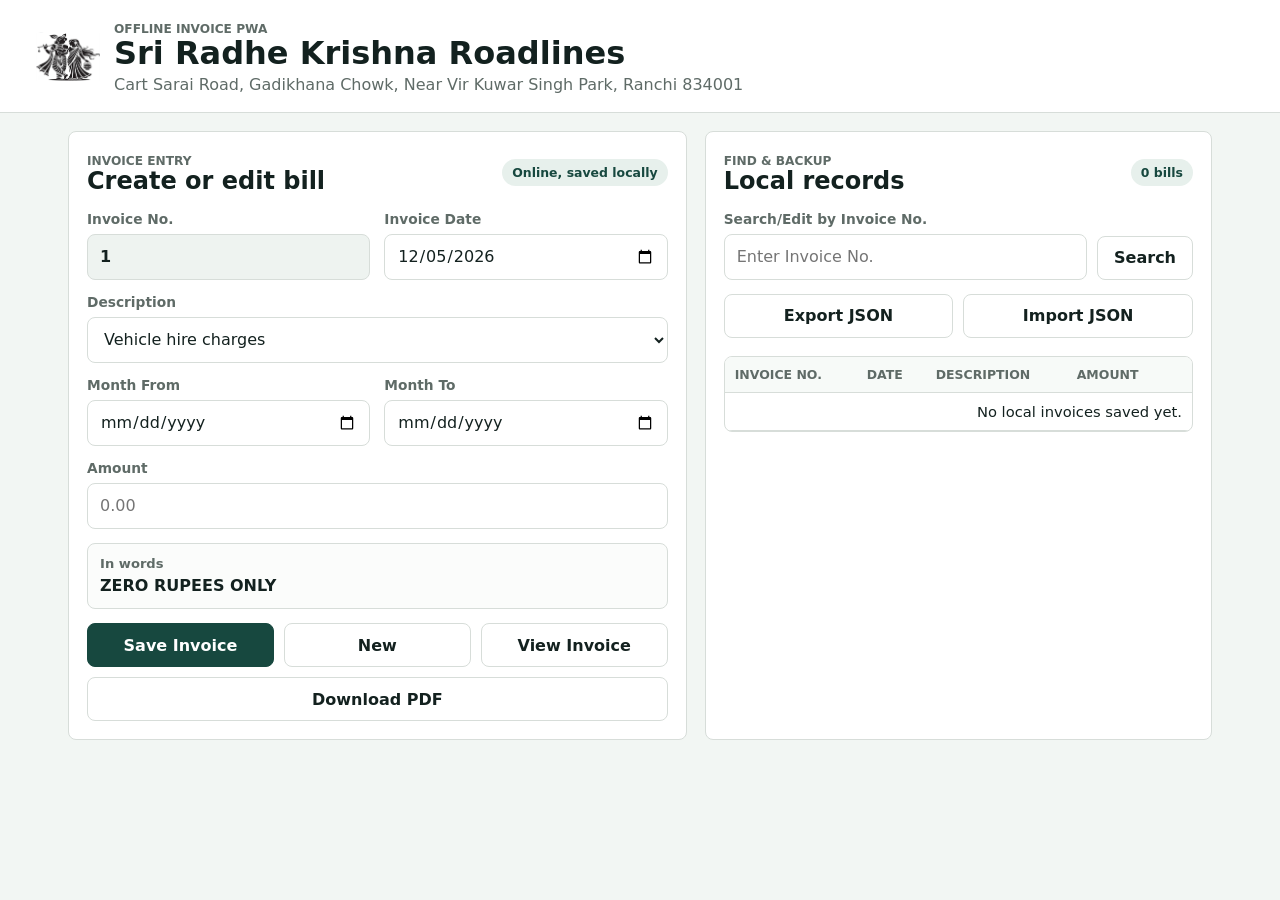
==== android-apk/app/src/main/assets/app/index.html @ 34e505b4 "Add files via upload" ====
<!doctype html>
<html lang="en">
  <head>
    <meta charset="utf-8">
    <meta name="viewport" content="width=device-width, initial-scale=1">
    <meta name="theme-color" content="#17483f">
    <title>Sri Radhe Krishna Roadlines Invoice</title>
    <link rel="manifest" href="manifest.json">
    <link rel="stylesheet" href="styles.css?v=9">
  </head>
  <body>
    <header class="app-header">
      <img class="brand-mark" src="assets/image2.png" alt="Sri Radhe Krishna Roadlines">
      <div>
        <p class="eyebrow">Offline Invoice PWA</p>
        <h1>Sri Radhe Krishna Roadlines</h1>
        <p>Cart Sarai Road, Gadikhana Chowk, Near Vir Kuwar Singh Park, Ranchi 834001</p>
      </div>
    </header>

    <main class="app-shell">
      <section class="panel form-panel" aria-labelledby="entry-title">
        <div class="section-title">
          <div>
            <p class="eyebrow">Invoice Entry</p>
            <h2 id="entry-title">Create or edit bill</h2>
          </div>
          <output id="statusBadge" class="status-badge">Offline ready</output>
        </div>

        <form id="invoiceForm" autocomplete="off">
          <div class="form-grid">
            <label>
              <span>Invoice No.</span>
              <input id="slNo" name="slNo" type="number" inputmode="numeric" readonly>
            </label>
            <label>
              <span>Invoice Date</span>
              <input id="invoiceDate" name="invoiceDate" type="date" required>
            </label>
            <label class="wide">
              <span>Description</span>
              <select id="description" name="description" required>
                <option value="Vehicle hire charges">Vehicle hire charges</option>
                <option value="Transportation charges">Transportation charges</option>
                <option value="Loading and unloading charges">Loading and unloading charges</option>
                <option value="Other service charges">Other service charges</option>
              </select>
            </label>
            <label>
              <span>Month From</span>
              <input id="monthFrom" name="monthFrom" type="date" required>
            </label>
            <label>
              <span>Month To</span>
              <input id="monthTo" name="monthTo" type="date" required>
            </label>
            <label class="wide">
              <span>Amount</span>
              <input id="amount" name="amount" type="number" inputmode="decimal" min="0" step="0.01" placeholder="0.00" required>
            </label>
          </div>

          <div class="words-box">
            <span>In words</span>
            <strong id="amountWords">ZERO RUPEES ONLY</strong>
          </div>

          <div class="actions">
            <button class="primary" type="submit">Save Invoice</button>
            <button type="button" id="newInvoiceBtn">New</button>
            <button type="button" id="viewInvoiceBtn">View Invoice</button>
            <button type="button" id="downloadPdfBtn">Download PDF</button>
          </div>
        </form>
      </section>

      <section class="panel tools-panel" aria-labelledby="tools-title">
        <div class="section-title">
          <div>
            <p class="eyebrow">Find & Backup</p>
            <h2 id="tools-title">Local records</h2>
          </div>
          <strong id="invoiceCount">0 bills</strong>
        </div>

        <div class="search-row">
          <label>
            <span>Search/Edit by Invoice No.</span>
            <input id="searchSlNo" type="number" inputmode="numeric" placeholder="Enter Invoice No.">
          </label>
          <button type="button" id="searchBtn">Search</button>
        </div>

        <div class="backup-row">
          <button type="button" id="exportBtn">Export JSON</button>
          <label class="file-button">
            <input id="importFile" type="file" accept="application/json,.json">
            Import JSON
          </label>
        </div>

        <div class="table-wrap">
          <table>
            <thead>
              <tr>
                <th>Invoice No.</th>
                <th>Date</th>
                <th>Description</th>
                <th>Amount</th>
                <th></th>
              </tr>
            </thead>
            <tbody id="invoiceRows"></tbody>
          </table>
        </div>
      </section>
    </main>

    <dialog id="invoiceDialog" class="invoice-dialog">
      <div class="preview-toolbar">
        <h2 id="preview-title">Invoice Page</h2>
        <div class="dialog-actions">
          <button type="button" id="dialogPdfBtn">Download PDF</button>
          <button type="button" id="closeInvoiceBtn">Close</button>
        </div>
      </div>
      <article id="invoicePreview" class="invoice-paper"></article>
    </dialog>

    <template id="invoiceTemplate">
      <div class="invoice-contact">Mob: 9939269234,<br>6207178839</div>
      <img class="invoice-logo" src="assets/image2.png" alt="">
      <h3>SRI RADHE KRISHNA ROADLINES</h3>
      <p>CART SARAI ROAD, GADIKHANA CHOWK, NEAR VIR KUWAR SINGH PARK, RANCHI 834001</p>
      <p>EMAIL: radhekrishnaroadlines9792@gmail.com</p>
      <h4>INVOICE BILL</h4>
      <table class="invoice-table">
        <colgroup>
          <col class="sl-col">
          <col class="description-col">
          <col class="month-col">
          <col class="amount-col">
        </colgroup>
        <thead>
          <tr class="party-row">
            <th colspan="2">
              <strong>TO, TVS SUPPLY CHAIN<br>SOLUTIONS LTD RANCHI<br>JHARKHAND</strong>
              <span>GSTIN: 20AACCT1412E1Z9</span>
            </th>
            <th colspan="2">
              <strong>INVOICE NO.:<b data-field="slNo"></b></strong>
              <strong>INVOICE DATE <b data-field="invoiceDate"></b></strong>
            </th>
          </tr>
          <tr>
            <th>INVOICE NO.</th>
            <th>DESCRIPTION</th>
            <th>MONTH OF BILL</th>
            <th>AMOUNT</th>
          </tr>
        </thead>
        <tbody>
          <tr class="bill-row">
            <td data-field="displaySl"></td>
            <td data-field="description"></td>
            <td data-field="monthBill"></td>
            <td data-field="amount"></td>
          </tr>
          <tr class="blank-row">
            <td colspan="4"></td>
          </tr>
          <tr class="net-row">
            <td colspan="2">Net Amount</td>
            <td colspan="2" data-field="amount"></td>
          </tr>
        </tbody>
      </table>
      <p class="words-line">AMOUNT IN WORDS: <b data-field="amountWords"></b>.</p>
      <p class="note">NOTE: THE Hiring Of vehicles by A GOODS TRANSPORT AGENCY (GTA) IS EXEMPT UNDER GST as per entry no. 22 of Notification NO. 12/2017- CENTRAL TAX (RATE) DATED JUNE 28,2017.</p>
      <div class="sign-block">
        <img src="assets/image1.png" alt="">
        <strong>SRI RADHE KRISHNA ROADLINES</strong>
        <span>AUTHORIZED SIGNATORY</span>
      </div>
    </template>

    <script src="app.js?v=8" defer></script>
  </body>
</html>
---- android-apk/app/src/main/assets/app/styles.css ----
:root {
  color-scheme: light;
  --ink: #13211f;
  --muted: #5f6b67;
  --line: #d7ddd9;
  --paper: #ffffff;
  --wash: #f2f6f3;
  --accent: #17483f;
  --accent-2: #b4442e;
  --focus: #d99a34;
  font-family: Inter, ui-sans-serif, system-ui, -apple-system, BlinkMacSystemFont, "Segoe UI", sans-serif;
}

* {
  box-sizing: border-box;
}

body {
  margin: 0;
  background: var(--wash);
  color: var(--ink);
}

button,
input,
select {
  font: inherit;
}

button,
.file-button {
  border: 1px solid var(--line);
  border-radius: 8px;
  background: #fff;
  color: var(--ink);
  min-height: 44px;
  padding: 0 16px;
  display: inline-flex;
  align-items: center;
  justify-content: center;
  gap: 8px;
  cursor: pointer;
  font-weight: 700;
}

button.primary {
  background: var(--accent);
  border-color: var(--accent);
  color: #fff;
}

button:focus-visible,
input:focus-visible,
select:focus-visible,
.file-button:focus-within {
  outline: 3px solid color-mix(in srgb, var(--focus) 50%, transparent);
  outline-offset: 2px;
}

.app-header {
  display: flex;
  align-items: center;
  gap: 14px;
  padding: 18px min(5vw, 36px);
  background: var(--paper);
  border-bottom: 1px solid var(--line);
}

.brand-mark {
  width: 64px;
  height: 52px;
  object-fit: contain;
}

.app-header h1,
.section-title h2,
.preview-toolbar h2 {
  margin: 0;
  line-height: 1.1;
}

.app-header p,
.eyebrow {
  margin: 4px 0 0;
  color: var(--muted);
}

.eyebrow {
  text-transform: uppercase;
  letter-spacing: 0;
  font-size: 0.76rem;
  font-weight: 800;
}

.app-shell {
  width: min(1180px, 100%);
  margin: 0 auto;
  padding: 18px;
  display: grid;
  grid-template-columns: minmax(0, 1fr) minmax(320px, 0.82fr);
  gap: 18px;
}

.panel {
  background: var(--paper);
  border: 1px solid var(--line);
  border-radius: 8px;
}

.form-panel,
.tools-panel {
  padding: 18px;
}

.tools-panel {
  grid-column: 2;
  grid-row: 1;
}

.section-title,
.preview-toolbar {
  display: flex;
  align-items: center;
  justify-content: space-between;
  gap: 12px;
  margin-bottom: 16px;
}

.status-badge,
#invoiceCount {
  color: var(--accent);
  background: #e7f0ec;
  border-radius: 999px;
  padding: 6px 10px;
  font-size: 0.78rem;
  font-weight: 800;
  white-space: nowrap;
}

.form-grid {
  display: grid;
  grid-template-columns: 1fr 1fr;
  gap: 14px;
}

label {
  display: grid;
  gap: 7px;
}

label span {
  color: var(--muted);
  font-size: 0.86rem;
  font-weight: 700;
}

.wide {
  grid-column: 1 / -1;
}

input,
select {
  width: 100%;
  min-height: 46px;
  border: 1px solid var(--line);
  border-radius: 8px;
  padding: 0 12px;
  background: #fff;
  color: var(--ink);
}

input[readonly] {
  background: #eef3f0;
  font-weight: 800;
}

.words-box {
  margin-top: 14px;
  padding: 12px;
  border: 1px solid var(--line);
  border-radius: 8px;
  background: #fbfcfb;
  display: grid;
  gap: 4px;
}

.words-box span {
  color: var(--muted);
  font-size: 0.82rem;
  font-weight: 800;
}

.words-box strong {
  line-height: 1.35;
}

.actions,
.backup-row,
.search-row {
  display: flex;
  gap: 10px;
  flex-wrap: wrap;
  margin-top: 14px;
}

.actions button,
.backup-row button,
.file-button {
  flex: 1 1 145px;
}

.search-row {
  align-items: end;
}

.search-row label {
  flex: 1 1 190px;
}

.file-button input {
  position: absolute;
  inline-size: 1px;
  block-size: 1px;
  opacity: 0;
}

.table-wrap {
  margin-top: 18px;
  overflow-x: auto;
  border: 1px solid var(--line);
  border-radius: 8px;
}

table {
  width: 100%;
  border-collapse: collapse;
}

th,
td {
  padding: 10px;
  border-bottom: 1px solid var(--line);
  text-align: left;
  vertical-align: top;
  font-size: 0.92rem;
}

th {
  color: var(--muted);
  background: #f7faf8;
  font-size: 0.78rem;
  text-transform: uppercase;
}

td:last-child {
  text-align: right;
}

.row-action {
  min-height: 34px;
  padding: 0 10px;
  font-size: 0.82rem;
}

.row-action.danger {
  border-color: #c9543b;
  color: #9c2f1d;
}

.row-actions {
  display: flex;
  justify-content: flex-end;
  gap: 6px;
  flex-wrap: wrap;
}

.preview-toolbar {
  padding: 14px 16px;
  border-bottom: 1px solid var(--line);
  margin-bottom: 0;
}

.dialog-actions {
  display: flex;
  gap: 10px;
  flex-wrap: wrap;
  justify-content: flex-end;
}

.invoice-dialog {
  width: min(840px, calc(100vw - 24px));
  max-height: calc(100vh - 24px);
  padding: 0;
  border: 1px solid var(--line);
  border-radius: 8px;
  background: #fff;
  color: var(--ink);
  overflow: auto;
}

.invoice-dialog::backdrop {
  background: rgba(14, 25, 23, 0.58);
}

.invoice-paper {
  width: 760px;
  min-height: 900px;
  margin: 0 auto;
  padding: 38px 42px;
  background: #fff;
  position: relative;
  font-family: Arial, Helvetica, sans-serif;
  color: #000;
}

.invoice-contact {
  position: absolute;
  left: 42px;
  top: 32px;
  font-size: 13px;
  line-height: 1.25;
  font-weight: 700;
}

.invoice-logo {
  display: block;
  width: 72px;
  height: 56px;
  object-fit: contain;
  margin: 2px auto 4px;
}

.invoice-paper h3,
.invoice-paper h4,
.invoice-paper p {
  margin: 0;
  text-align: center;
}

.invoice-paper h3 {
  margin-top: 8px;
  font-size: 24px;
}

.invoice-paper > p {
  font-size: 12px;
  line-height: 1.45;
}

.invoice-paper h4 {
  margin: 32px 0 22px;
  text-decoration: underline;
  font-size: 18px;
}

.invoice-table {
  margin-top: 10px;
  width: calc(100% - 72px);
  margin-left: 36px;
  margin-right: 36px;
  table-layout: fixed;
  border: 1px solid #000;
}

.invoice-table th,
.invoice-table td {
  border: 1px solid #000;
  color: #000;
  background: #fff;
  text-align: center;
  font-size: 16px;
  font-weight: 400;
  padding: 7px 8px;
  height: 42px;
  line-height: 1.25;
  vertical-align: middle;
  white-space: pre-line;
}

.invoice-table th {
  font-weight: 500;
}

.invoice-table .sl-col {
  width: 14%;
}

.invoice-table .description-col {
  width: 35%;
}

.invoice-table .month-col {
  width: 24%;
}

.invoice-table .amount-col {
  width: 27%;
}

.invoice-table .party-row th {
  height: 82px;
  font-size: 16px;
  font-weight: 700;
  text-align: center;
  vertical-align: middle;
}

.invoice-table .party-row span,
.invoice-table .party-row strong {
  display: block;
}

.invoice-table .bill-row td {
  height: 104px;
}

.invoice-table .blank-row td {
  height: 22px;
  padding: 0;
}

.invoice-table .net-row td {
  height: 22px;
  padding: 1px 8px;
}

.invoice-table .bill-row td:nth-child(2) {
  text-align: left;
  padding-left: 12px;
}

.invoice-table .bill-row td:nth-child(4) {
  text-align: center;
}

.words-line {
  margin: 24px 36px 0 !important;
  text-align: left !important;
  font-size: 13px !important;
}

.note {
  margin: 12px 36px 0 !important;
  text-align: left !important;
  font-size: 12px !important;
  line-height: 1.45 !important;
}

.sign-block {
  width: 220px;
  margin: 120px 52px 0 auto;
  text-align: center;
  display: grid;
  justify-items: center;
  gap: 0;
  font-size: 12px;
}

.sign-block img {
  width: 5.18cm;
  height: 3.36cm;
  object-fit: cover;
  object-position: 52% 78%;
  mix-blend-mode: multiply;
  margin-bottom: -14px;
  position: relative;
  z-index: 2;
}

.sign-block strong,
.sign-block span {
  position: relative;
  z-index: 1;
  line-height: 1.2;
}

.sign-block strong {
  margin-top: 0;
  font-size: 12px;
}

.sign-block span {
  margin-top: 20px;
}

@media (max-width: 880px) {
  .app-shell {
    grid-template-columns: 1fr;
  }

  .tools-panel {
    grid-column: auto;
    grid-row: auto;
  }
}

@media (max-width: 560px) {
  .app-header {
    align-items: flex-start;
  }

  .app-header h1 {
    font-size: 1.2rem;
  }

  .app-shell {
    padding: 12px;
    gap: 12px;
  }

  .form-panel,
  .tools-panel {
    padding: 14px;
  }

  .form-grid {
    grid-template-columns: 1fr;
  }

  .invoice-dialog {
    width: calc(100vw - 10px);
  }

  .invoice-paper {
    width: 760px;
    transform: scale(0.47);
    transform-origin: top left;
    margin-bottom: -470px;
  }

  .preview-toolbar {
    align-items: flex-start;
    flex-direction: column;
  }

  .dialog-actions,
  .dialog-actions button {
    width: 100%;
  }
}

@media print {
  body {
    background: #fff;
  }

  .app-header,
  .form-panel,
  .tools-panel,
  .preview-toolbar {
    display: none;
  }

  .app-shell,
  .invoice-dialog,
  .invoice-paper {
    display: block;
    margin: 0;
    padding: 0;
    border: 0;
    width: 100%;
    max-height: none;
    transform: none;
  }
}
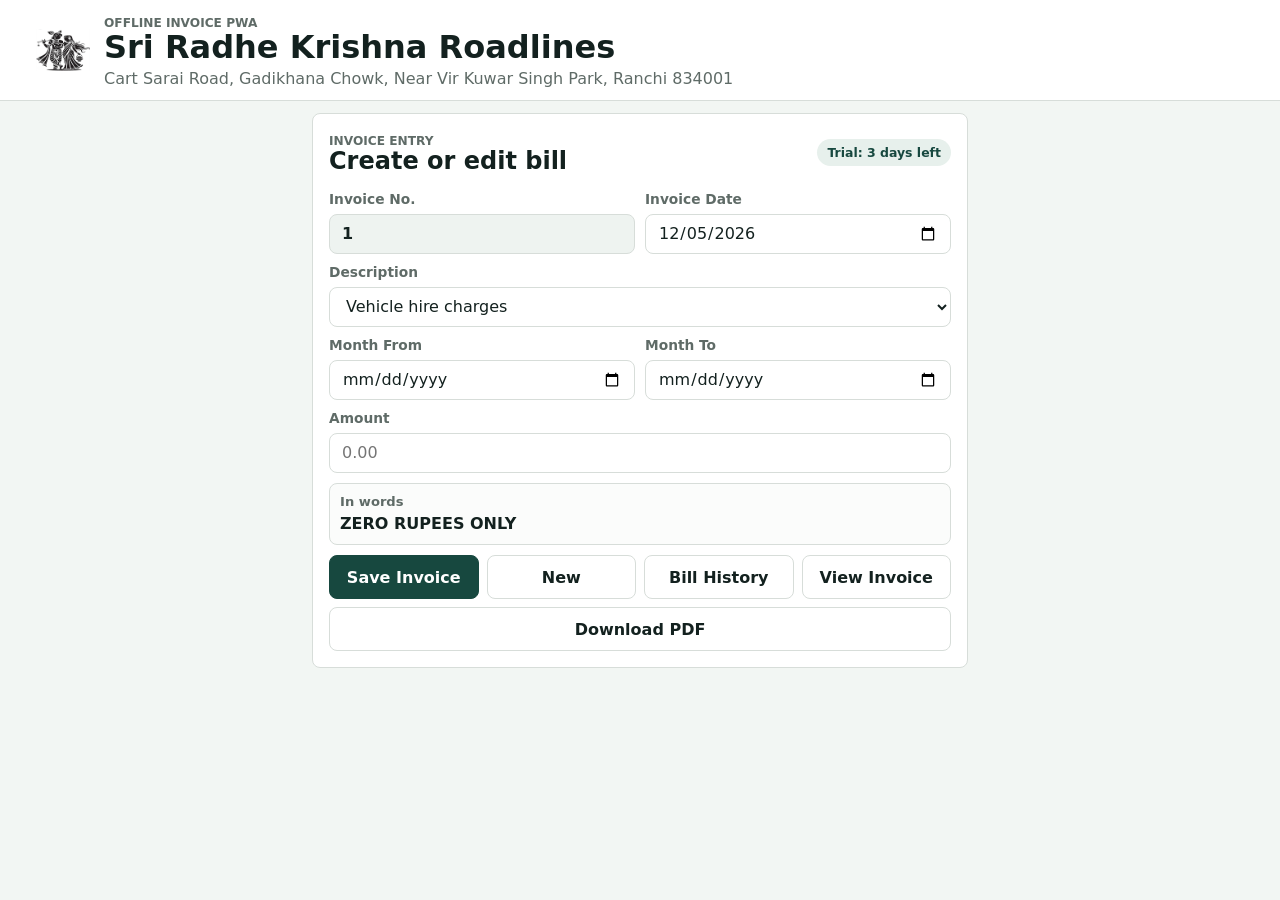
==== commit 4377ec46: "Move bill history into dialog and add trial" ====
--- a/android-apk/app/src/main/assets/app/index.html
+++ b/android-apk/app/src/main/assets/app/index.html
@@ -6,7 +6,7 @@
     <meta name="theme-color" content="#17483f">
     <title>Sri Radhe Krishna Roadlines Invoice</title>
     <link rel="manifest" href="manifest.json">
-    <link rel="stylesheet" href="styles.css?v=9">
+    <link rel="stylesheet" href="styles.css?v=11">
   </head>
   <body>
     <header class="app-header">
@@ -69,21 +69,27 @@
           <div class="actions">
             <button class="primary" type="submit">Save Invoice</button>
             <button type="button" id="newInvoiceBtn">New</button>
+            <button type="button" id="historyBtn">Bill History</button>
             <button type="button" id="viewInvoiceBtn">View Invoice</button>
             <button type="button" id="downloadPdfBtn">Download PDF</button>
           </div>
         </form>
       </section>
+    </main>
 
-      <section class="panel tools-panel" aria-labelledby="tools-title">
-        <div class="section-title">
-          <div>
-            <p class="eyebrow">Find & Backup</p>
-            <h2 id="tools-title">Local records</h2>
-          </div>
+    <dialog id="historyDialog" class="history-dialog">
+      <div class="preview-toolbar">
+        <div>
+          <p class="eyebrow">Bill History</p>
+          <h2 id="tools-title">Local records</h2>
+        </div>
+        <div class="dialog-actions">
           <strong id="invoiceCount">0 bills</strong>
+          <button type="button" id="closeHistoryBtn">Close</button>
         </div>
+      </div>
 
+      <section class="history-body" aria-labelledby="tools-title">
         <div class="search-row">
           <label>
             <span>Search/Edit by Invoice No.</span>
@@ -115,7 +121,7 @@
           </table>
         </div>
       </section>
-    </main>
+    </dialog>
 
     <dialog id="invoiceDialog" class="invoice-dialog">
       <div class="preview-toolbar">
@@ -185,6 +191,6 @@
       </div>
     </template>
 
-    <script src="app.js?v=8" defer></script>
+    <script src="app.js?v=11" defer></script>
   </body>
 </html>
--- a/android-apk/app/src/main/assets/app/styles.css
+++ b/android-apk/app/src/main/assets/app/styles.css
@@ -49,6 +49,11 @@
   color: #fff;
 }
 
+button:disabled {
+  cursor: not-allowed;
+  opacity: 0.55;
+}
+
 button:focus-visible,
 input:focus-visible,
 select:focus-visible,
@@ -61,14 +66,14 @@
   display: flex;
   align-items: center;
   gap: 14px;
-  padding: 18px min(5vw, 36px);
+  padding: 12px min(5vw, 36px);
   background: var(--paper);
   border-bottom: 1px solid var(--line);
 }
 
 .brand-mark {
-  width: 64px;
-  height: 52px;
+  width: 54px;
+  height: 44px;
   object-fit: contain;
 }
 
@@ -93,12 +98,10 @@
 }
 
 .app-shell {
-  width: min(1180px, 100%);
+  width: min(680px, 100%);
   margin: 0 auto;
-  padding: 18px;
-  display: grid;
-  grid-template-columns: minmax(0, 1fr) minmax(320px, 0.82fr);
-  gap: 18px;
+  padding: 12px;
+  display: block;
 }
 
 .panel {
@@ -107,14 +110,8 @@
   border-radius: 8px;
 }
 
-.form-panel,
-.tools-panel {
-  padding: 18px;
-}
-
-.tools-panel {
-  grid-column: 2;
-  grid-row: 1;
+.form-panel {
+  padding: 16px;
 }
 
 .section-title,
@@ -140,7 +137,7 @@
 .form-grid {
   display: grid;
   grid-template-columns: 1fr 1fr;
-  gap: 14px;
+  gap: 10px;
 }
 
 label {
@@ -161,7 +158,7 @@
 input,
 select {
   width: 100%;
-  min-height: 46px;
+  min-height: 40px;
   border: 1px solid var(--line);
   border-radius: 8px;
   padding: 0 12px;
@@ -175,8 +172,8 @@
 }
 
 .words-box {
-  margin-top: 14px;
-  padding: 12px;
+  margin-top: 10px;
+  padding: 10px;
   border: 1px solid var(--line);
   border-radius: 8px;
   background: #fbfcfb;
@@ -198,9 +195,9 @@
 .backup-row,
 .search-row {
   display: flex;
-  gap: 10px;
+  gap: 8px;
   flex-wrap: wrap;
-  margin-top: 14px;
+  margin-top: 10px;
 }
 
 .actions button,
@@ -300,6 +297,25 @@
 
 .invoice-dialog::backdrop {
   background: rgba(14, 25, 23, 0.58);
+}
+
+.history-dialog {
+  width: min(860px, calc(100vw - 20px));
+  max-height: calc(100vh - 20px);
+  padding: 0;
+  border: 1px solid var(--line);
+  border-radius: 8px;
+  background: #fff;
+  color: var(--ink);
+  overflow: auto;
+}
+
+.history-dialog::backdrop {
+  background: rgba(14, 25, 23, 0.58);
+}
+
+.history-body {
+  padding: 16px;
 }
 
 .invoice-paper {
@@ -484,41 +500,131 @@
 }
 
 @media (max-width: 880px) {
+}
+
+@media (max-width: 560px) {
+  body {
+    min-height: 100svh;
+    overflow-x: hidden;
+  }
+
+  .app-header {
+    align-items: center;
+    gap: 8px;
+    padding: 7px 10px;
+  }
+
+  .brand-mark {
+    width: 38px;
+    height: 32px;
+  }
+
+  .app-header h1 {
+    font-size: 1rem;
+  }
+
+  .app-header p {
+    font-size: 0.68rem;
+    line-height: 1.15;
+  }
+
+  .app-header .eyebrow {
+    font-size: 0.56rem;
+  }
+
   .app-shell {
-    grid-template-columns: 1fr;
-  }
-
-  .tools-panel {
-    grid-column: auto;
-    grid-row: auto;
-  }
-}
-
-@media (max-width: 560px) {
-  .app-header {
+    padding: 8px;
+  }
+
+  .form-panel {
+    padding: 10px;
+  }
+
+  .section-title {
+    margin-bottom: 8px;
     align-items: flex-start;
   }
 
-  .app-header h1 {
-    font-size: 1.2rem;
-  }
-
-  .app-shell {
-    padding: 12px;
-    gap: 12px;
-  }
-
-  .form-panel,
-  .tools-panel {
-    padding: 14px;
+  .section-title h2 {
+    font-size: 1.05rem;
+  }
+
+  .status-badge {
+    font-size: 0.65rem;
+    padding: 5px 7px;
   }
 
   .form-grid {
-    grid-template-columns: 1fr;
+    gap: 7px;
+  }
+
+  label {
+    gap: 4px;
+  }
+
+  label span {
+    font-size: 0.72rem;
+  }
+
+  input,
+  select {
+    min-height: 34px;
+    padding: 0 9px;
+    border-radius: 7px;
+    font-size: 0.86rem;
+  }
+
+  .words-box {
+    margin-top: 8px;
+    padding: 8px;
+  }
+
+  .words-box span {
+    font-size: 0.68rem;
+  }
+
+  .words-box strong {
+    font-size: 0.82rem;
+  }
+
+  .actions {
+    display: grid;
+    grid-template-columns: 1fr 1fr;
+    gap: 7px;
+  }
+
+  .actions button {
+    min-height: 38px;
+    padding: 0 8px;
+    font-size: 0.82rem;
   }
 
   .invoice-dialog {
     width: calc(100vw - 10px);
+  }
+
+  .history-dialog {
+    width: calc(100vw - 10px);
+  }
+
+  .history-body {
+    padding: 10px;
+  }
+
+  .search-row,
+  .backup-row {
+    display: grid;
+    grid-template-columns: 1fr;
+  }
+
+  .table-wrap {
+    margin-top: 10px;
+  }
+
+  th,
+  td {
+    padding: 7px 6px;
+    font-size: 0.78rem;
   }
 
   .invoice-paper {
@@ -546,7 +652,7 @@
 
   .app-header,
   .form-panel,
-  .tools-panel,
+  .history-dialog,
   .preview-toolbar {
     display: none;
   }
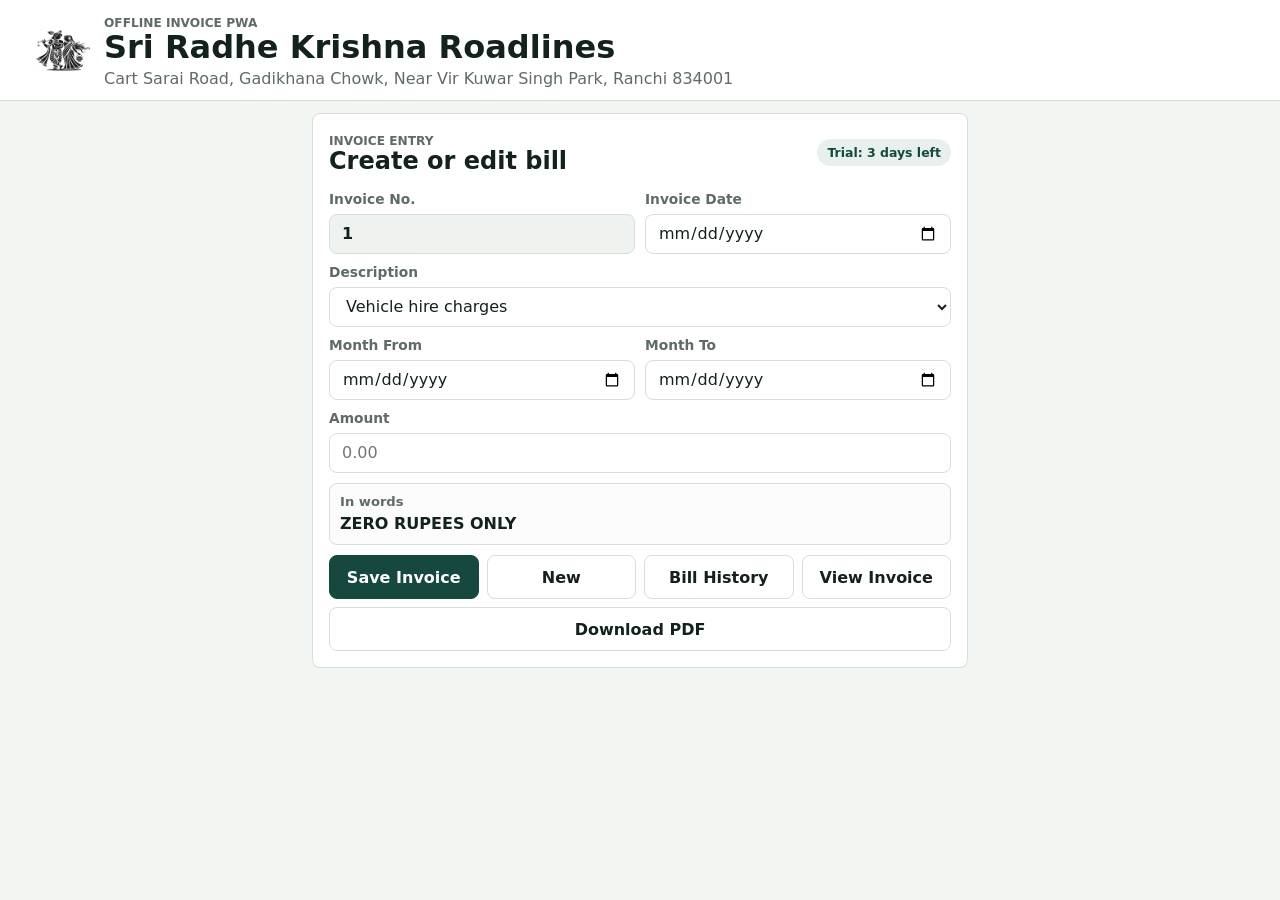
==== commit c4be38be: "Clear form after saving invoice" ====
--- a/android-apk/app/src/main/assets/app/index.html
+++ b/android-apk/app/src/main/assets/app/index.html
@@ -6,7 +6,7 @@
     <meta name="theme-color" content="#17483f">
     <title>Sri Radhe Krishna Roadlines Invoice</title>
     <link rel="manifest" href="manifest.json">
-    <link rel="stylesheet" href="styles.css?v=11">
+    <link rel="stylesheet" href="styles.css?v=12">
   </head>
   <body>
     <header class="app-header">
@@ -191,6 +191,6 @@
       </div>
     </template>
 
-    <script src="app.js?v=11" defer></script>
+    <script src="app.js?v=12" defer></script>
   </body>
 </html>
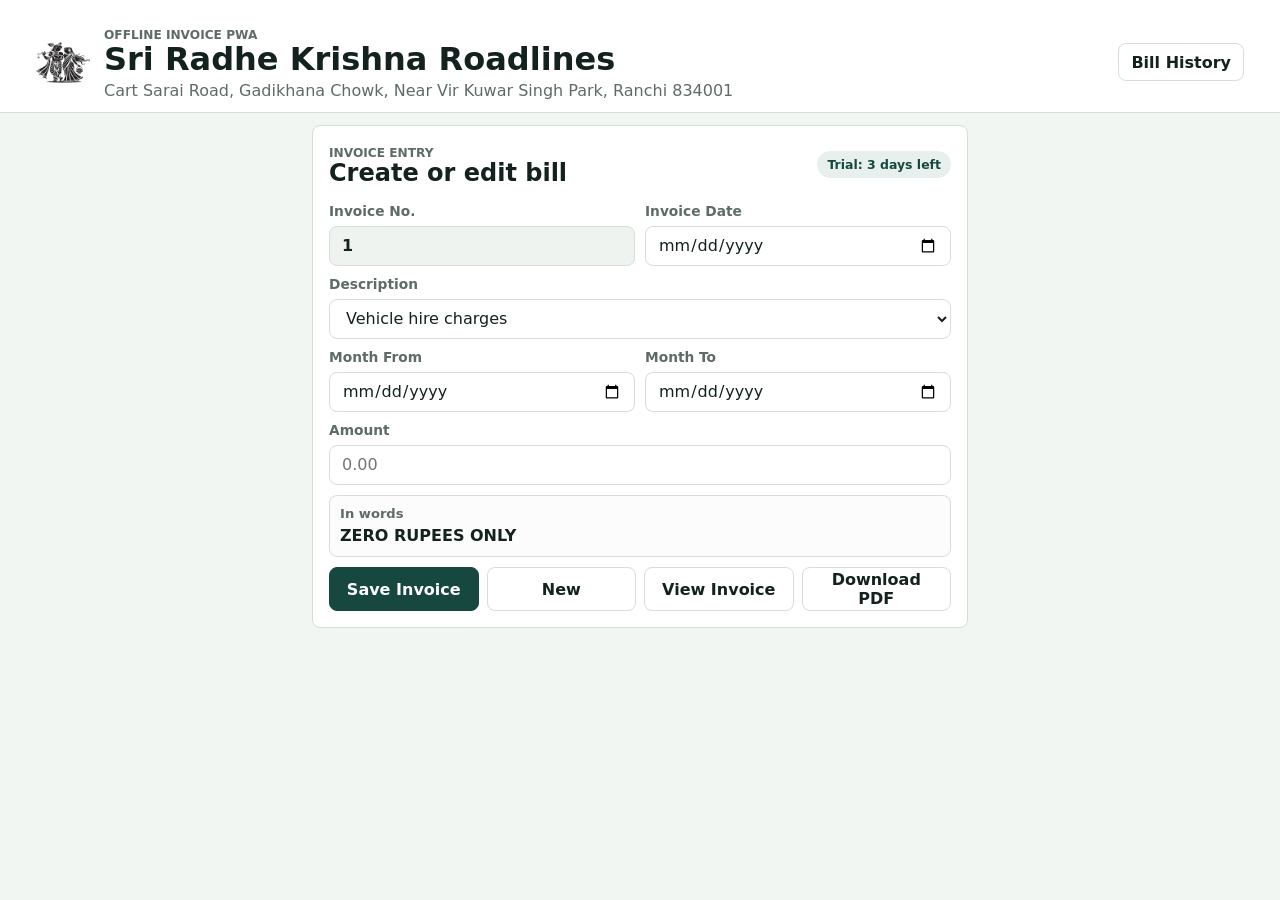
==== commit 60325043: "Move bill history button to header" ====
--- a/android-apk/app/src/main/assets/app/index.html
+++ b/android-apk/app/src/main/assets/app/index.html
@@ -6,7 +6,7 @@
     <meta name="theme-color" content="#17483f">
     <title>Sri Radhe Krishna Roadlines Invoice</title>
     <link rel="manifest" href="manifest.json">
-    <link rel="stylesheet" href="styles.css?v=12">
+    <link rel="stylesheet" href="styles.css?v=14">
   </head>
   <body>
     <header class="app-header">
@@ -16,6 +16,7 @@
         <h1>Sri Radhe Krishna Roadlines</h1>
         <p>Cart Sarai Road, Gadikhana Chowk, Near Vir Kuwar Singh Park, Ranchi 834001</p>
       </div>
+      <button class="header-history" type="button" id="historyBtn">Bill History</button>
     </header>
 
     <main class="app-shell">
@@ -69,7 +70,6 @@
           <div class="actions">
             <button class="primary" type="submit">Save Invoice</button>
             <button type="button" id="newInvoiceBtn">New</button>
-            <button type="button" id="historyBtn">Bill History</button>
             <button type="button" id="viewInvoiceBtn">View Invoice</button>
             <button type="button" id="downloadPdfBtn">Download PDF</button>
           </div>
--- a/android-apk/app/src/main/assets/app/styles.css
+++ b/android-apk/app/src/main/assets/app/styles.css
@@ -66,9 +66,21 @@
   display: flex;
   align-items: center;
   gap: 14px;
-  padding: 12px min(5vw, 36px);
+  padding: calc(24px + env(safe-area-inset-top, 0px)) min(5vw, 36px) 12px;
   background: var(--paper);
   border-bottom: 1px solid var(--line);
+}
+
+.app-header > div {
+  min-width: 0;
+  flex: 1 1 auto;
+}
+
+.header-history {
+  flex: 0 0 auto;
+  min-height: 38px;
+  padding: 0 12px;
+  white-space: nowrap;
 }
 
 .brand-mark {
@@ -511,7 +523,7 @@
   .app-header {
     align-items: center;
     gap: 8px;
-    padding: 7px 10px;
+    padding: calc(26px + env(safe-area-inset-top, 0px)) 10px 8px;
   }
 
   .brand-mark {
@@ -520,7 +532,7 @@
   }
 
   .app-header h1 {
-    font-size: 1rem;
+    font-size: 0.92rem;
   }
 
   .app-header p {
@@ -530,6 +542,12 @@
 
   .app-header .eyebrow {
     font-size: 0.56rem;
+  }
+
+  .header-history {
+    min-height: 32px;
+    padding: 0 8px;
+    font-size: 0.72rem;
   }
 
   .app-shell {
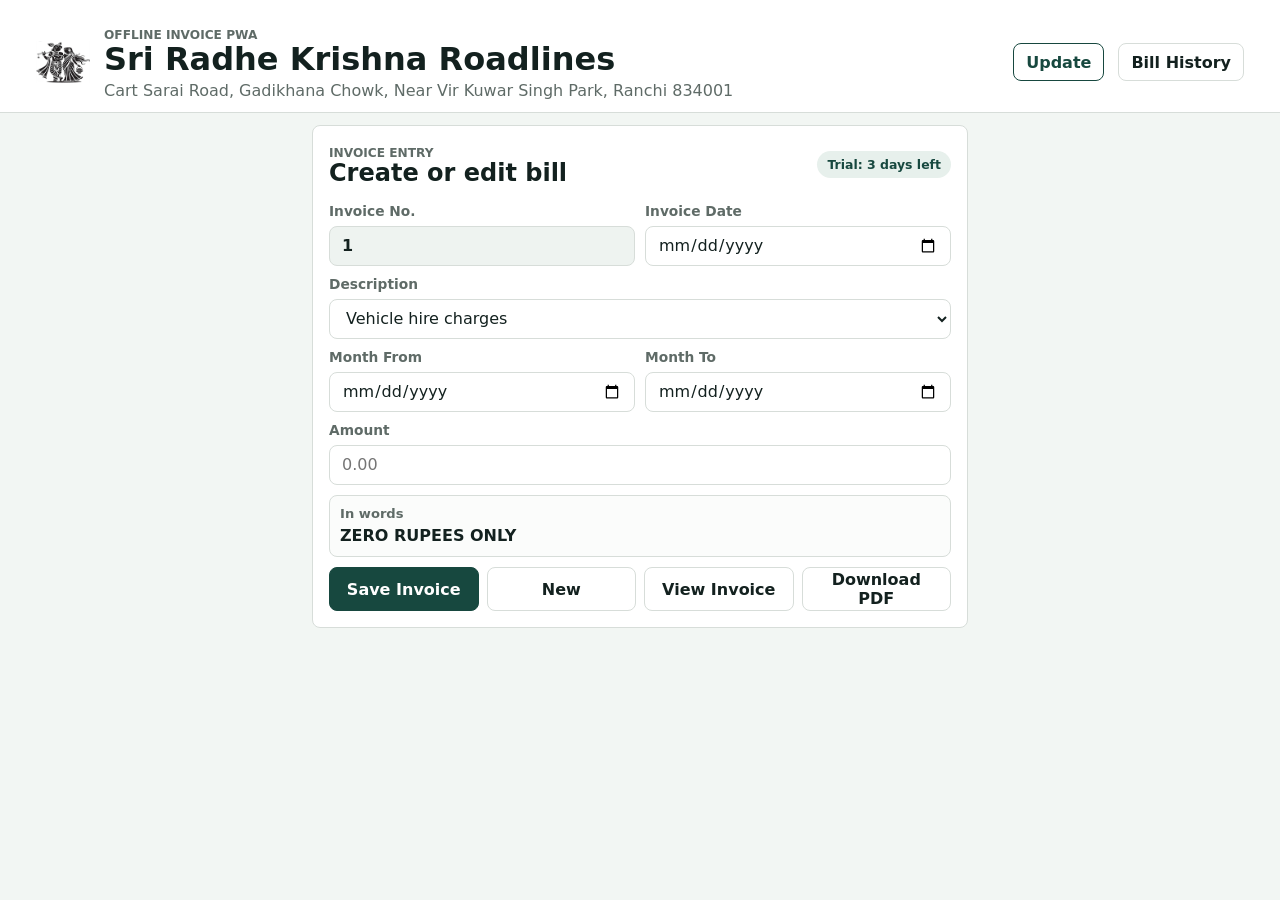
==== commit a0af85b5: "Add GitHub APK updater" ====
--- a/android-apk/app/src/main/assets/app/index.html
+++ b/android-apk/app/src/main/assets/app/index.html
@@ -6,7 +6,7 @@
     <meta name="theme-color" content="#17483f">
     <title>Sri Radhe Krishna Roadlines Invoice</title>
     <link rel="manifest" href="manifest.json">
-    <link rel="stylesheet" href="styles.css?v=14">
+    <link rel="stylesheet" href="styles.css?v=16">
   </head>
   <body>
     <header class="app-header">
@@ -16,6 +16,7 @@
         <h1>Sri Radhe Krishna Roadlines</h1>
         <p>Cart Sarai Road, Gadikhana Chowk, Near Vir Kuwar Singh Park, Ranchi 834001</p>
       </div>
+      <button class="header-update" type="button" id="updateBtn">Update</button>
       <button class="header-history" type="button" id="historyBtn">Bill History</button>
     </header>
 
@@ -191,6 +192,6 @@
       </div>
     </template>
 
-    <script src="app.js?v=12" defer></script>
+    <script src="app.js?v=15" defer></script>
   </body>
 </html>
--- a/android-apk/app/src/main/assets/app/styles.css
+++ b/android-apk/app/src/main/assets/app/styles.css
@@ -76,11 +76,17 @@
   flex: 1 1 auto;
 }
 
-.header-history {
+.header-history,
+.header-update {
   flex: 0 0 auto;
   min-height: 38px;
   padding: 0 12px;
   white-space: nowrap;
+}
+
+.header-update {
+  border-color: var(--accent);
+  color: var(--accent);
 }
 
 .brand-mark {
@@ -343,11 +349,12 @@
 
 .invoice-contact {
   position: absolute;
-  left: 42px;
+  right: 42px;
   top: 32px;
   font-size: 13px;
   line-height: 1.25;
   font-weight: 700;
+  text-align: right;
 }
 
 .invoice-logo {
@@ -544,10 +551,11 @@
     font-size: 0.56rem;
   }
 
-  .header-history {
+  .header-history,
+  .header-update {
     min-height: 32px;
-    padding: 0 8px;
-    font-size: 0.72rem;
+    padding: 0 7px;
+    font-size: 0.68rem;
   }
 
   .app-shell {
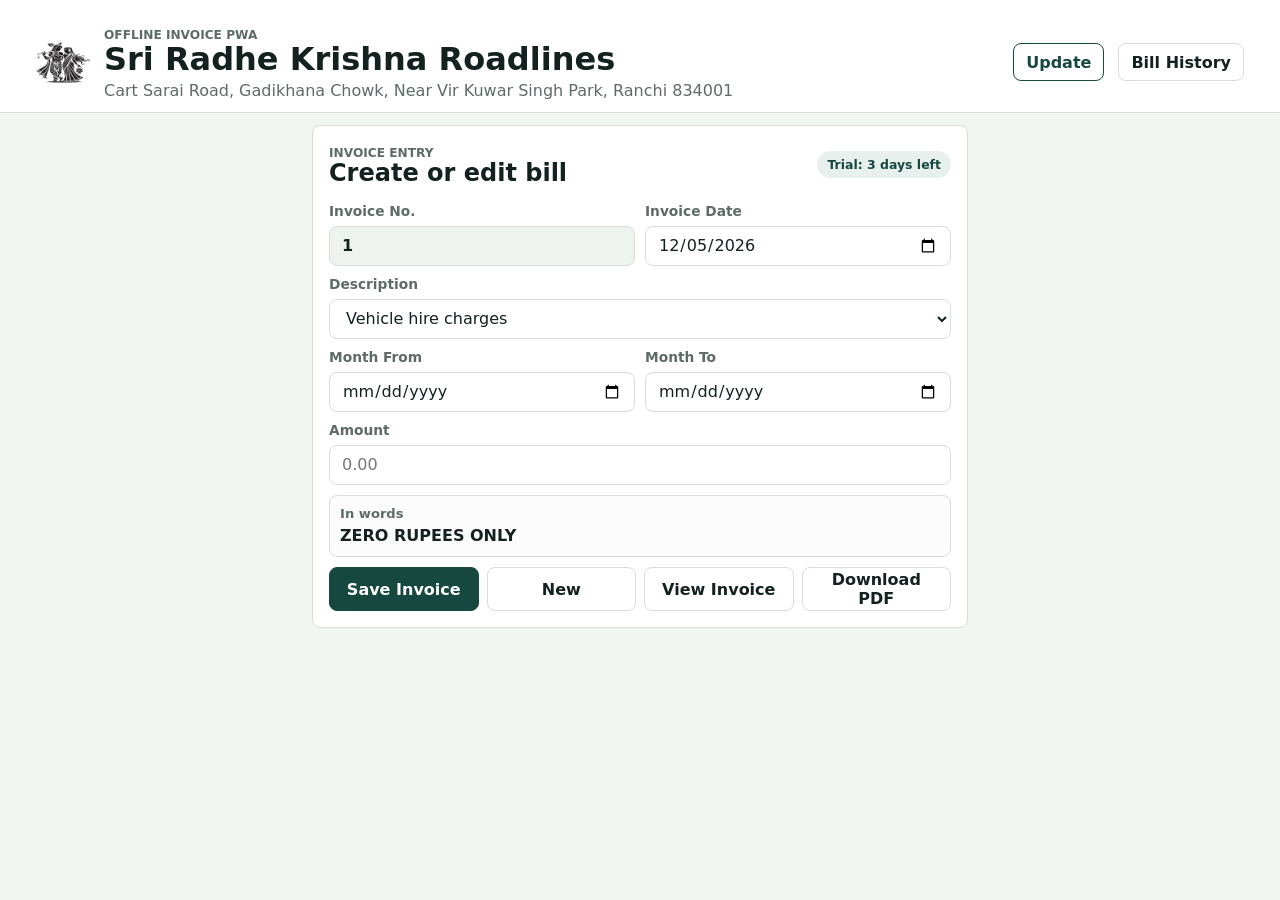
==== commit 1e8c0d8c: "Fix invoice PDF output and updater visibility" ====
--- a/android-apk/app/src/main/assets/app/index.html
+++ b/android-apk/app/src/main/assets/app/index.html
@@ -6,7 +6,7 @@
     <meta name="theme-color" content="#17483f">
     <title>Sri Radhe Krishna Roadlines Invoice</title>
     <link rel="manifest" href="manifest.json">
-    <link rel="stylesheet" href="styles.css?v=16">
+    <link rel="stylesheet" href="styles.css?v=17">
   </head>
   <body>
     <header class="app-header">
@@ -192,6 +192,6 @@
       </div>
     </template>
 
-    <script src="app.js?v=15" defer></script>
+    <script src="app.js?v=16" defer></script>
   </body>
 </html>
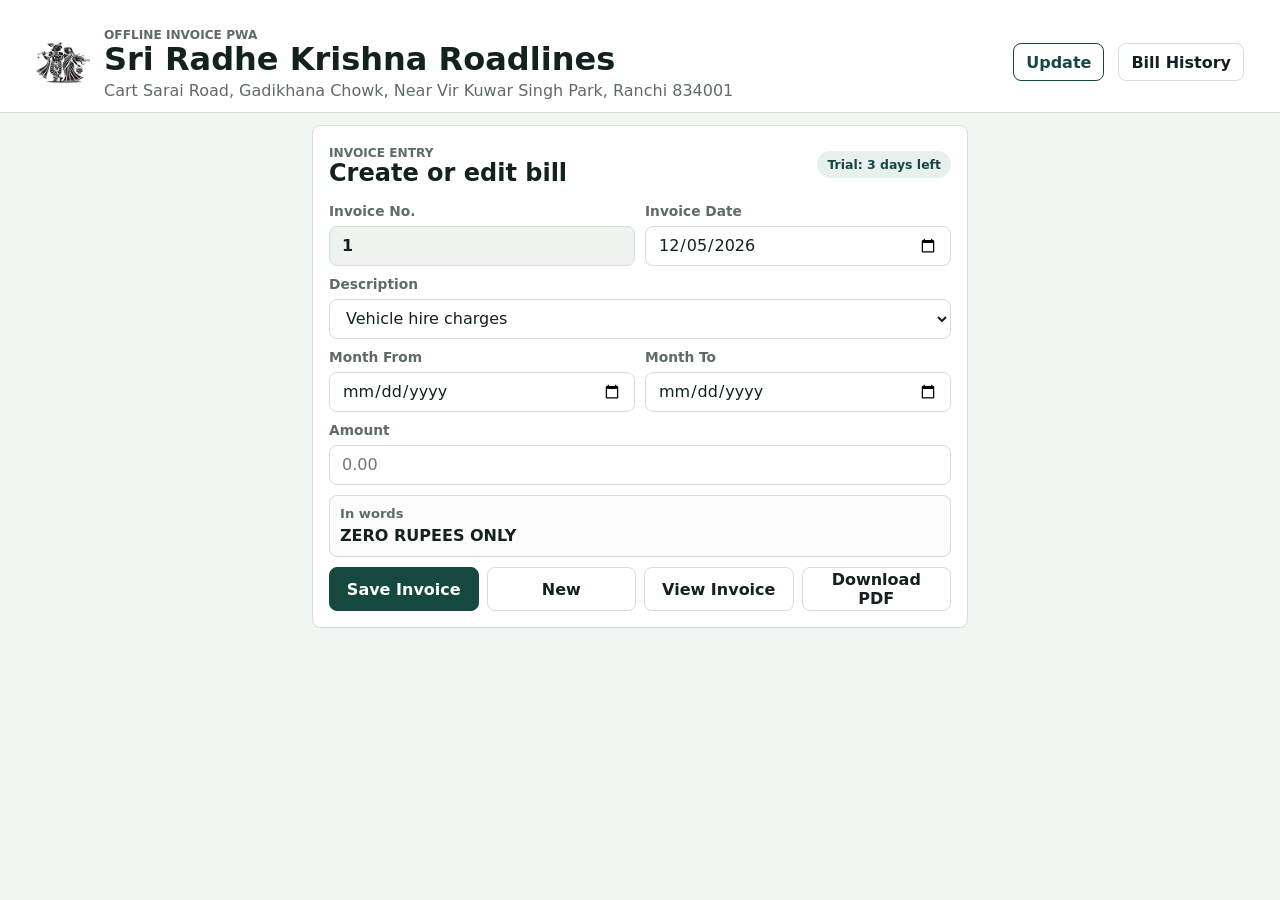
==== commit d8ef294d: "Use serial number in invoice table" ====
--- a/android-apk/app/src/main/assets/app/index.html
+++ b/android-apk/app/src/main/assets/app/index.html
@@ -6,7 +6,7 @@
     <meta name="theme-color" content="#17483f">
     <title>Sri Radhe Krishna Roadlines Invoice</title>
     <link rel="manifest" href="manifest.json">
-    <link rel="stylesheet" href="styles.css?v=17">
+    <link rel="stylesheet" href="styles.css?v=18">
   </head>
   <body>
     <header class="app-header">
@@ -161,7 +161,7 @@
             </th>
           </tr>
           <tr>
-            <th>INVOICE NO.</th>
+            <th>SERIAL NO.</th>
             <th>DESCRIPTION</th>
             <th>MONTH OF BILL</th>
             <th>AMOUNT</th>
@@ -192,6 +192,6 @@
       </div>
     </template>
 
-    <script src="app.js?v=16" defer></script>
+    <script src="app.js?v=17" defer></script>
   </body>
 </html>
